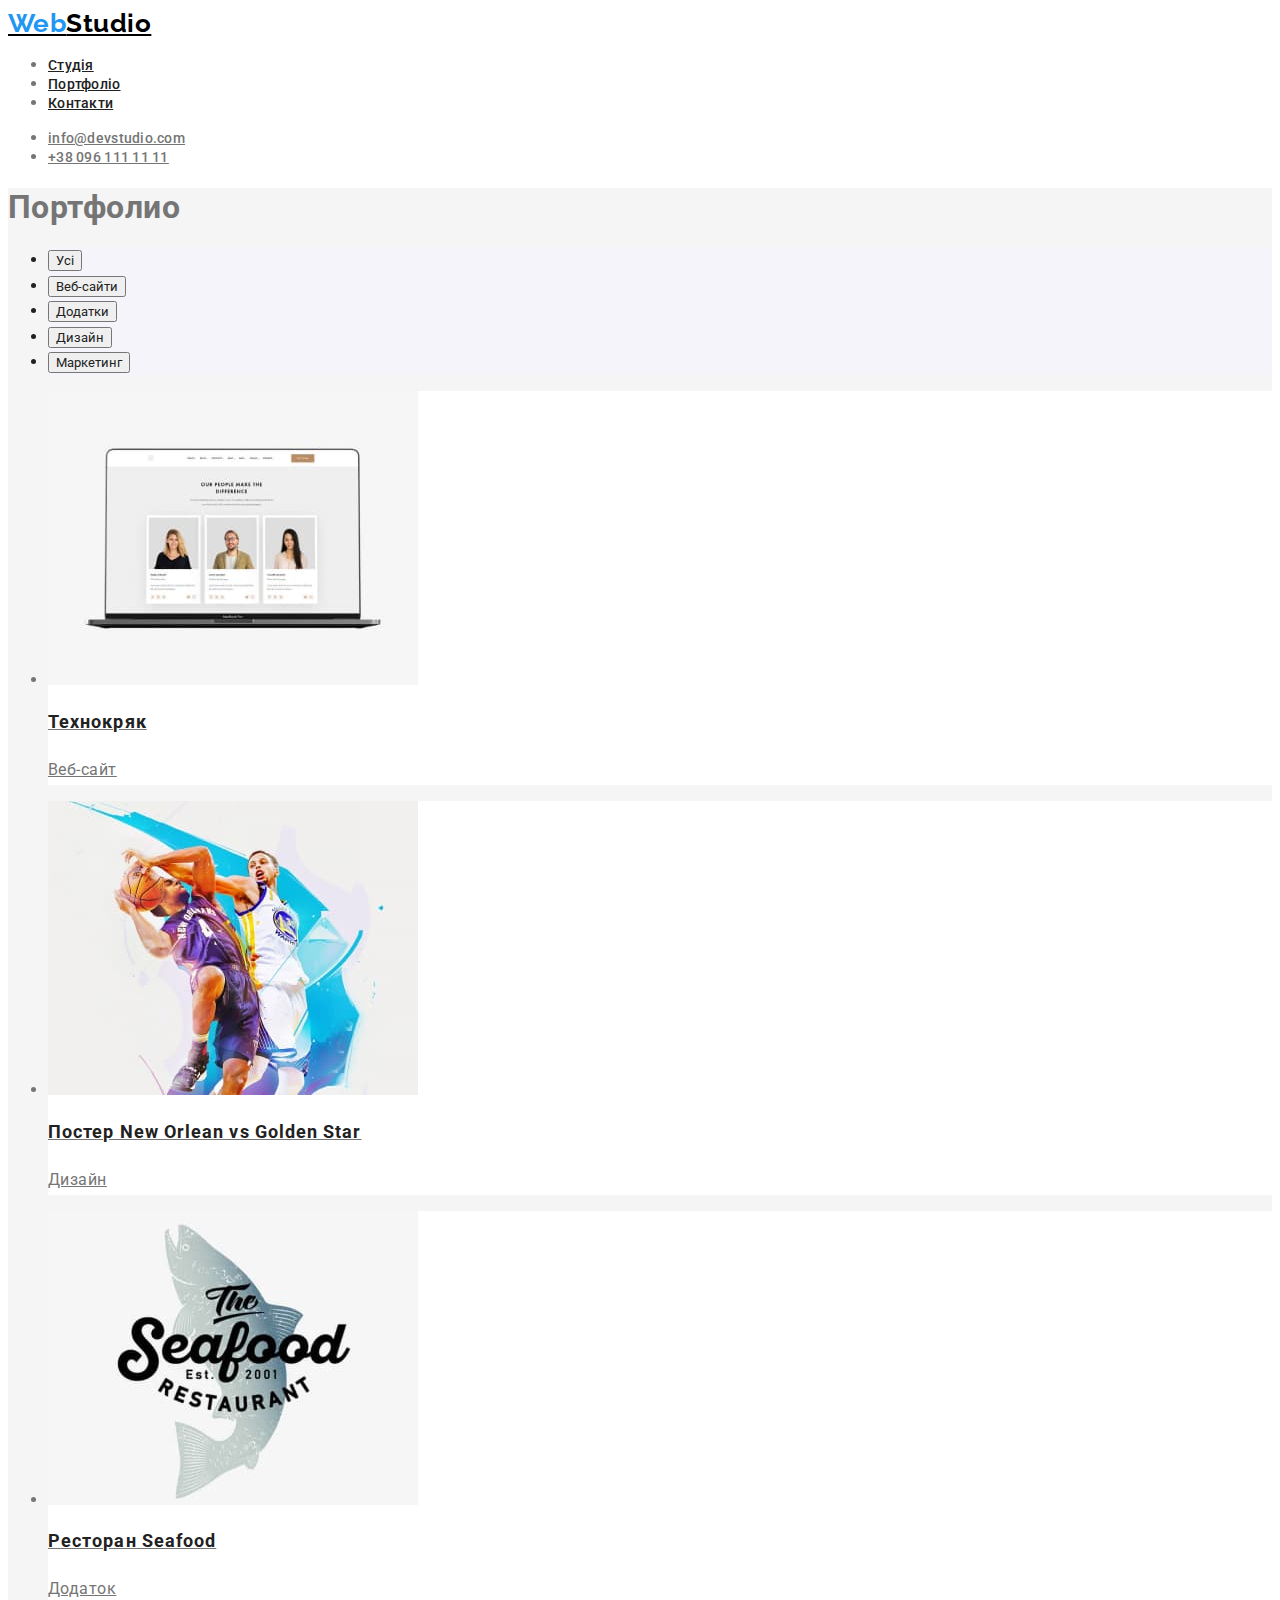
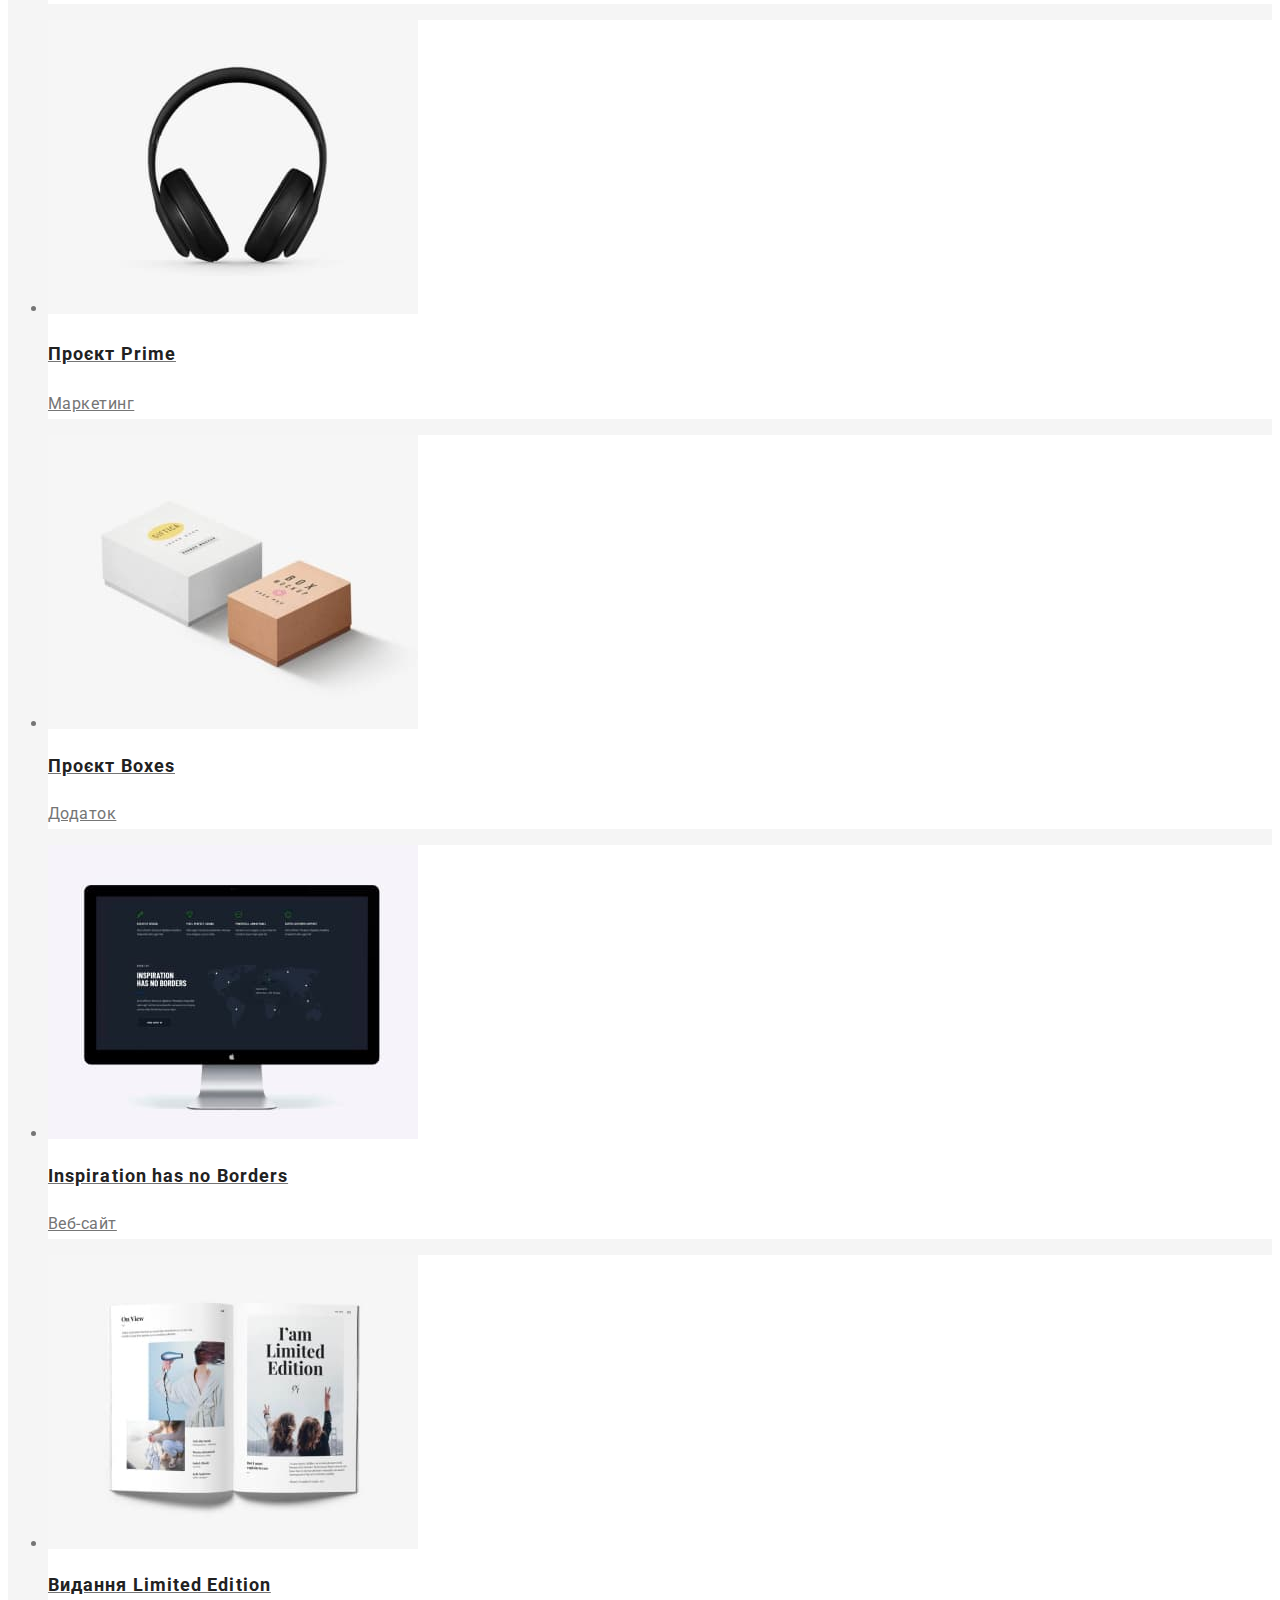
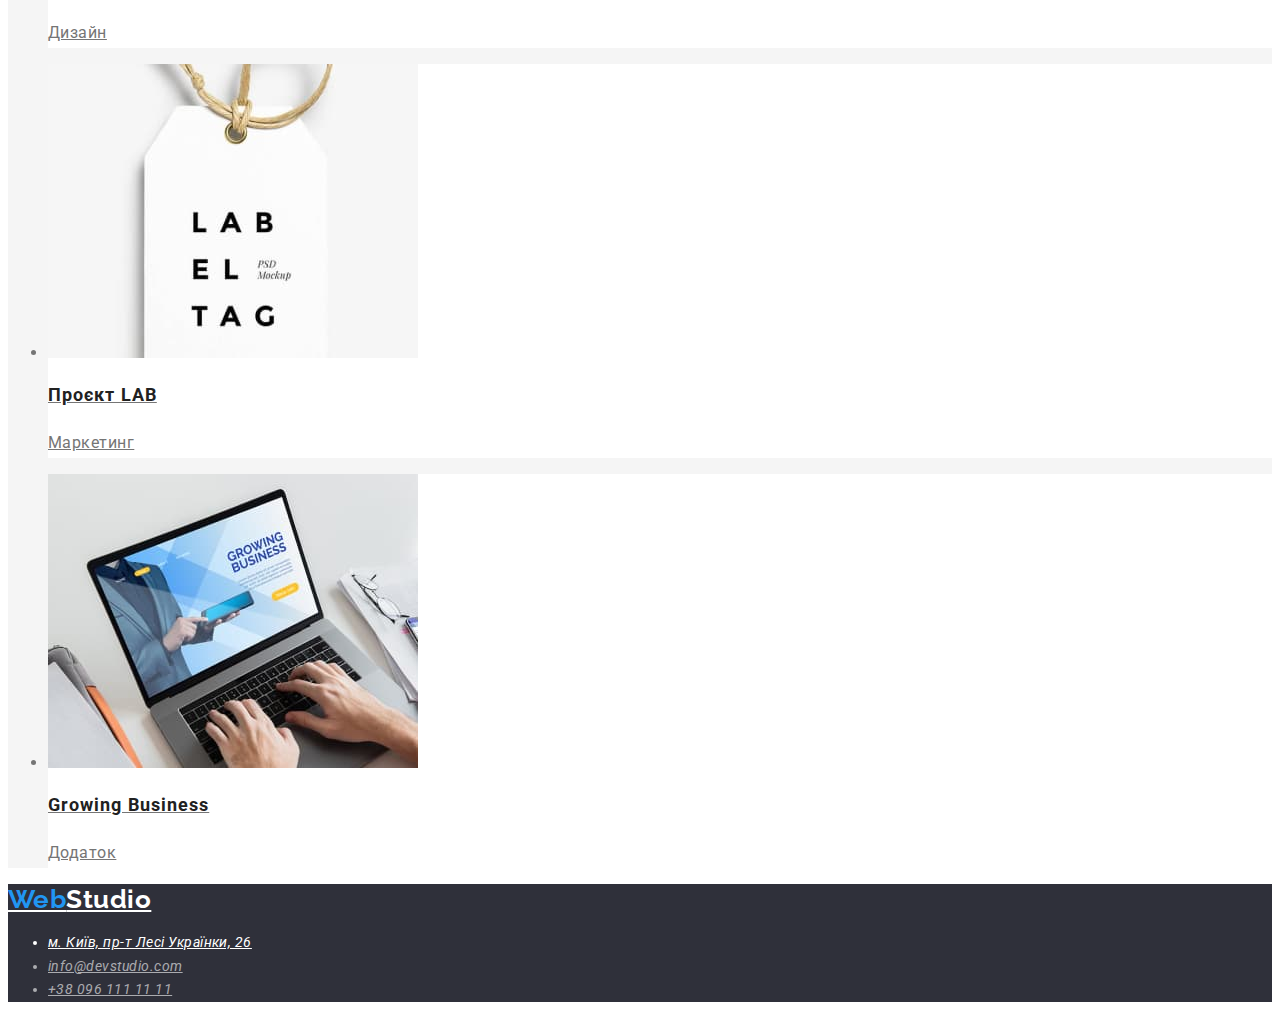
==== portfolio.html @ a5a48037 "Create hw2" ====
<!DOCTYPE html>
<html lang="uk">
<head>
  <meta charset="UTF-8">
  <meta http-equiv="X-UA-Compatible" content="IE=edge">
  <meta name="viewport" content="width=device-width, initial-scale=1.0">
  <title>hw_02</title>
  <!-- <link rel="preconnect" href="https://fonts.googleapis.com">
  <link rel="preconnect" href="https://fonts.gstatic.com" crossorigin> -->
  <link href="https://fonts.googleapis.com/css2?family=Raleway:wght@700&family=Roboto:wght@400;500;700;900&display=swap" rel="stylesheet">
  <link rel="stylesheet" href="./css/styles.css">
</head>
<body>
  <header class="header">
    <a class="logo" href=""><span>Web</span>Studio</a>
      <nav class="navigation-menu">
        <ul>
          <li><a class="item-menu" href="./index.html">Студія</a></li>
          <li><a class="item-menu" href="./portfolio.html">Портфоліо</a></li> 
          <li><a class="item-menu" href="#">Контакти</a></li>  
        </ul>
      </nav>
      <ul>
        <li><a class="contacts" href="mailto:info@devstudio.com">info@devstudio.com</a></li>
        <li><a class="contacts" href="tel:+380961111111">+38 096 111 11 11</a></li>
      </ul>
  </header>

  <main class="portfolio">
    <section class="filter">
    <h1>Портфолио</h1>
      <ul>
        <li class="filter-btn"><button type ="button">Усі</button></li>
        <li class="filter-btn"><button type ="button">Веб-сайти</button></li>
        <li class="filter-btn"><button type ="button">Додатки</button></li>
        <li class="filter-btn"><button type ="button">Дизайн</button></li>
        <li class="filter-btn"><button type ="button">Маркетинг</button></li>
      </ul>

      <ul class="cards_list">
        <li>
          <a href="">
            <img src="./images/veb.jpg" alt="photo veb site" width="370" height="294"/>
            <h2 class="title-project">Технокряк</h2>
            <p class="text-project">Веб-сайт</p>
          </a>
        </li>

        <li>
          <a href="">
            <img src="./images/design.jpg" alt="photo design" width="370" height="294"/>
            <h2 class="title-project">Постер New Orlean vs Golden Star</h2>
            <p class="text-project">Дизайн</p>
          </a>
        </li>

        <li>
          <a href="">
            <img src="./images/seafood.jpg" alt="photo seafood" width="370" height="294"/>
            <h2 class="title-project">Ресторан Seafood</h2>
            <p class="text-project">Додаток</p>
          </a>
        </li>

        <li>
          <a href="">
            <img src="./images/prime.jpg" alt="photo prime" width="370" height="294"/>
            <h3 class="title-project">Проєкт Prime</h3>
            <p class="text-project">Маркетинг</p>
          </a>
        </li>

        <li>
          <a href="">
            <img src="./images/boxes.jpg" alt="photo boxes" width="370" height="294"/>
            <h2 class="title-project">Проєкт Boxes</h2>
            <p class="text-project">Додаток</p>
          </a>
        </li>

        <li>
          <a href="">
            <img src="./images/inspiration.jpg" alt="photo inspiration" width="370" height="294"/>
            <h2 class="title-project">Inspiration has no Borders</h2>
            <p class="text-project">Веб-сайт</p>
          </a>
        </li>

        <li>
          <a href="">
            <img src="./images/limited.jpg" alt="photo limited" width="370" height="294"/>
            <h2 class="title-project">Видання Limited Edition</h2>
            <p class="text-project">Дизайн</p>
          </a>
        </li>

        <li>
          <a href="">
            <img src="./images/lab.jpg" alt="photo lab" width="370" height="294"/>
            <h2 class="title-project">Проєкт LAB</h2>
            <p class="text-project">Маркетинг</p>
          </a>
        </li>

        <li>
          <a href="">
            <img src="./images/growing.jpg" alt="photo growing" width="370" height="294"/>
            <h2 class="title-project">Growing Business</h2>
            <p class="text-project">Додаток</p>
          </a>
        </li>
      </ul>
    </section>

  </main>

  <footer class="footer">
    <a class="logo" href=""><span>Web</span>Studio</a>
      <address>
        <ul>
          <li class="location"><a href="#">м. Київ, пр-т Лесі Українки, 26</a></li>
          <li class="foter-contacts"><a href="mailto:info@devstudio.com">info@devstudio.com</a></li>
          <li class="foter-contacts"><a href="tel:+380961111111">+38 096 111 11 11</a></li>
        </ul>
      </address>
  </footer>
  
</body>
</html>
---- css/styles.css ----
/* колір головного тексту #757575 */
/* другорялний колір тексту #212121 */
/* колір логотипу #000000 */
/* колір фона ховера #2196F3 */
/* колір тексту ховера #FFFFFF */
/* колір банера.футера #2F303A */
/* другорялний колір сторінки #F5F5F5 */
/* колір адреса футера rgba(255, 255, 255, 0.6); */
:root{
--primery-tetx-color: #757575;
--title-text-color: #212121;
--primery-white-color: #FFFFFF;
--accent-color: #2196F3;

}
 body{
  background-color: var(--primery-white-color);
  color: var(--primery-tetx-color);
  font-family: 'Roboto' , sans-serif;
  letter-spacing: 0.03em;
 }

/* Cторінка Студія */
 .logo{
  color:#000000;
  font-family: 'Raleway';
  font-weight: 700;
  font-size: 26px;
  line-height: 1.2;
  letter-spacing: inherit;
 }
 .logo > span{
  color:#2196F3;
 }
 button{
  cursor: pointer;
 }
button,
a{
  font-family: inherit;
  color: inherit;
}
 .item-menu{
  color:var(--title-text-color);
  font-weight: 500;
  font-size: 14px;
  line-height: 1.1;
  letter-spacing: 0.02em;
 }
 .item-menu:hover,
 .item-menu:focus
 {
  color:var(--accent-color);
 }
 .contacts{
  font-weight: 500;
  font-size: 14px;
  line-height: 1.1;
  letter-spacing: 0.02em;
 }
 .contacts:hover{
  color:#2196F3;
 }
 .coll-back{
  background-color:#2F303A;
}
.hero{
  color:var(--primery-white-color);
  font-weight: 900;
  font-size: 44px;
  line-height: 1.4px;
  letter-spacing: 0.06em;
  text-transform: uppercase;
}
.btn{
  color:var(--primery-white-color);
  font-weight: 700;
  font-size: 16px;
  line-height: 1.9px;
  letter-spacing: 0.06em;
  background: var(--accent-color);
}
.title{
  color: var(--title-text-color);
  font-weight: 700;
  font-size: 14px;
  line-height: 1.1px;
  text-transform: uppercase;
}

.text{
  font-weight: 400;
  font-size: 14px;
  line-height: 1.7px;
}
.activity > .title{
  font-weight: 700;
  font-size: 36px;
  line-height: 1.2px;
}
.teams{
  background-color: #F5F4FA;;
}
.tims-galery > li{
  background-color: var(--primery-white-color);
}
.teams > .title{
  font-weight: 700;
  font-size: 36px;
  line-height: 1.2;
}
.name{
  color:var(--title-text-color);
  font-weight: 500;
  font-size: 16px;
  line-height: 1.2;
}
.role{
  font-size: 16px;
  line-height: 1.2;
}
.footer{
  background-color:#2F303A;
  font-family: 'Roboto' , sans-serif;
}
.footer > .logo{
  color: var(--primery-white-color)
}

.location{
  color:var(--primery-white-color);
  font-size: 14px;
  line-height: 1.7;
}
.foter-contacts{
  color: rgba(255, 255, 255, 0.6);
  font-size: 14px;
  line-height: 1.7;
}
.foter-contacts:hover,
.foter-contacts:focus{
  color:var(--accent-color);
}



/* Cторінка Портфоліо */
.portfolio{
  background-color: #F5F5F5;
}
.filter-btn{
  color: var(--title-text-color);
  background-color: #F5F4FA;
  font-weight: 500;
  font-size: 16px;
  line-height: 1.6;
}
.filter-btn:hover,
.filter-btn:focus{
  color: var(--primery-white-color);
  background-color: var(--accent-color);
}
.cards_list > li{
background-color:var(--primery-white-color);
}
.title-project{
  color: var(--title-text-color);
  font-weight: 700;
  font-size: 18px;
  line-height: 2;
  letter-spacing: 0.06em;
}
.text-project{
  font-size: 16px;
  line-height: 1.8;
}
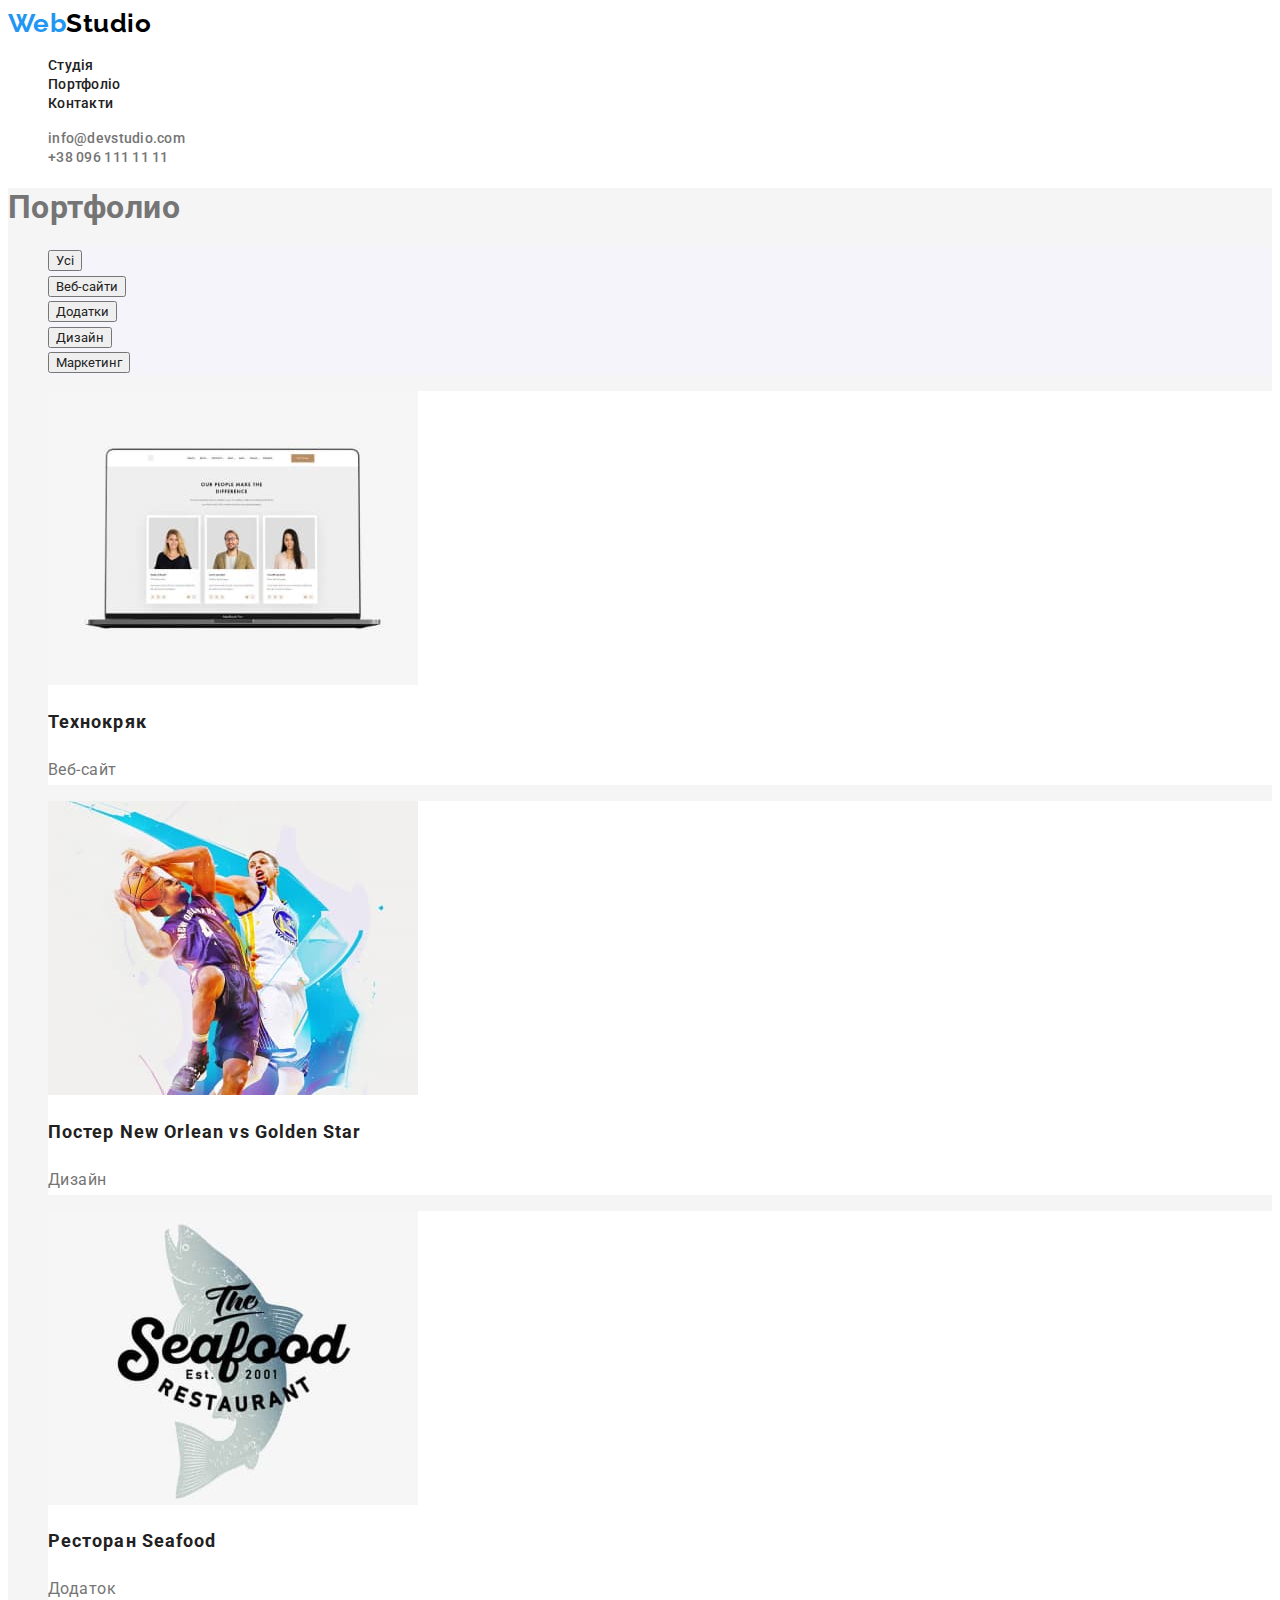
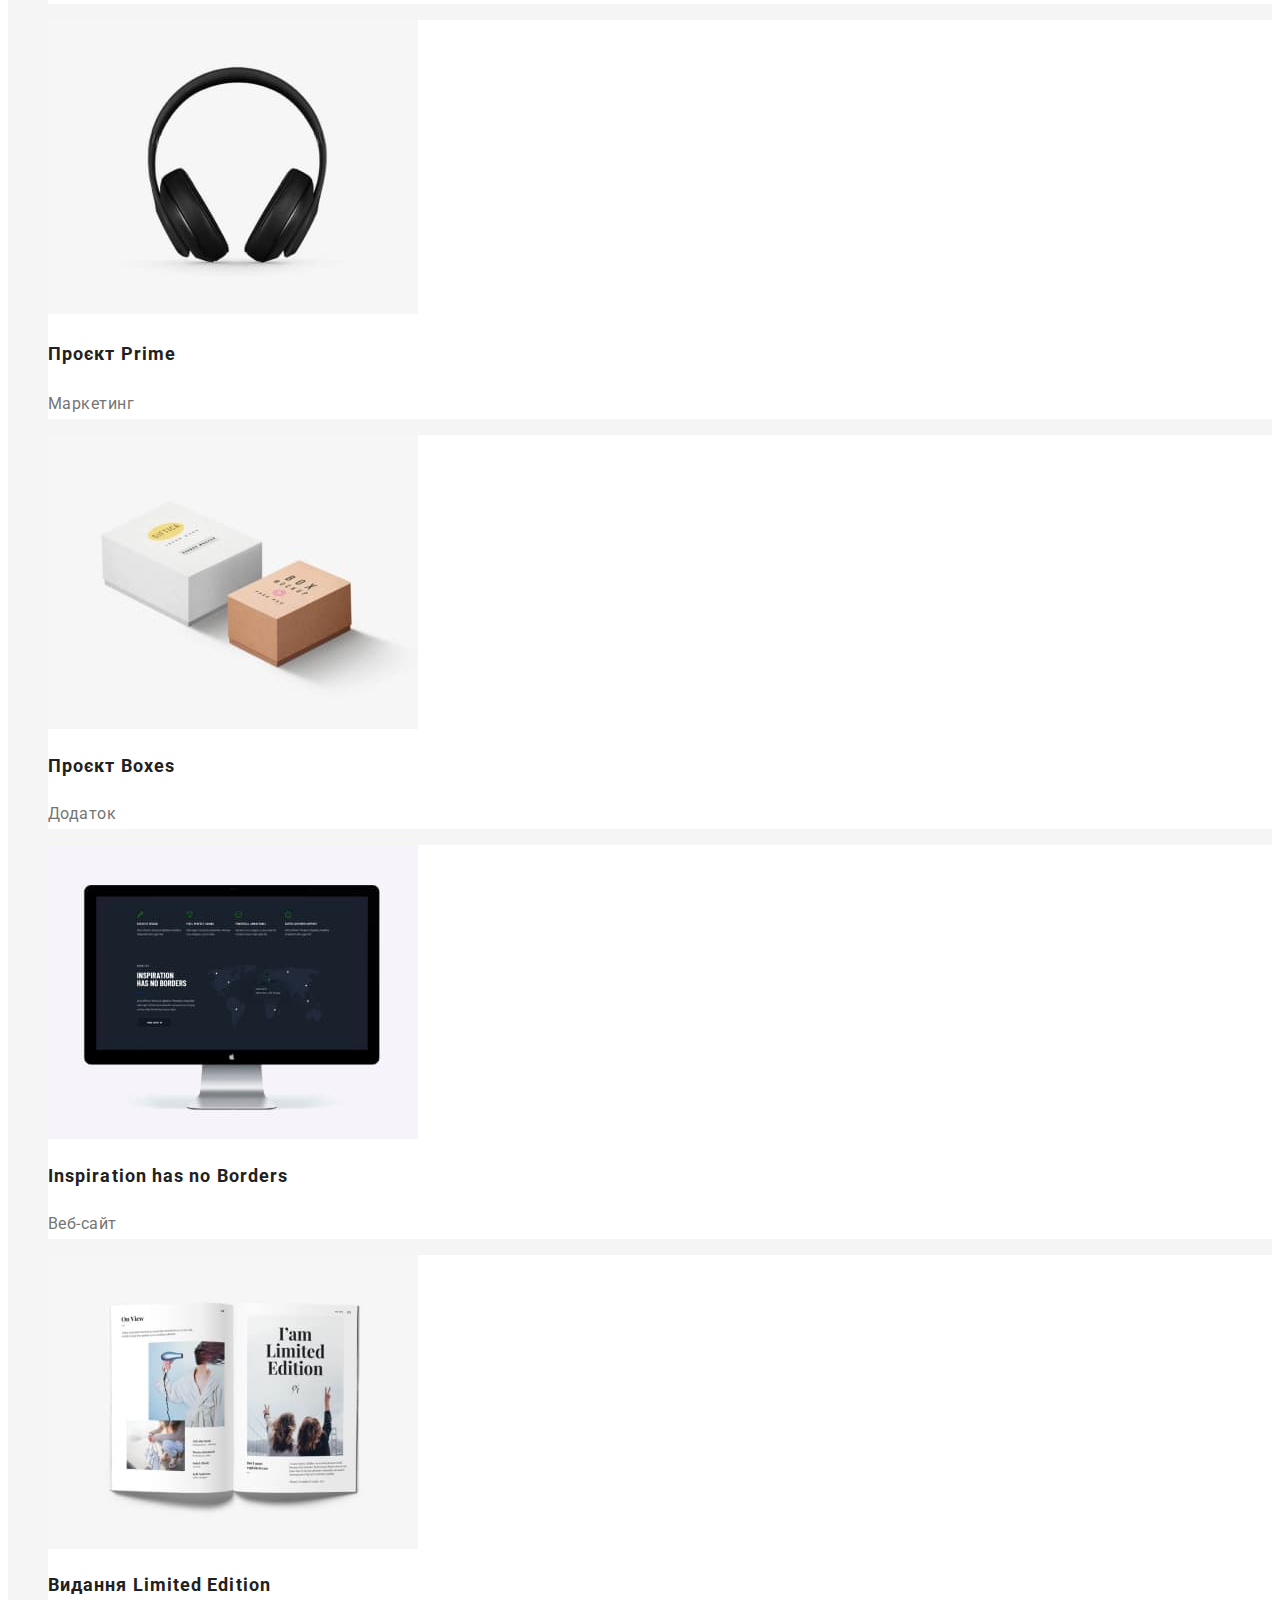
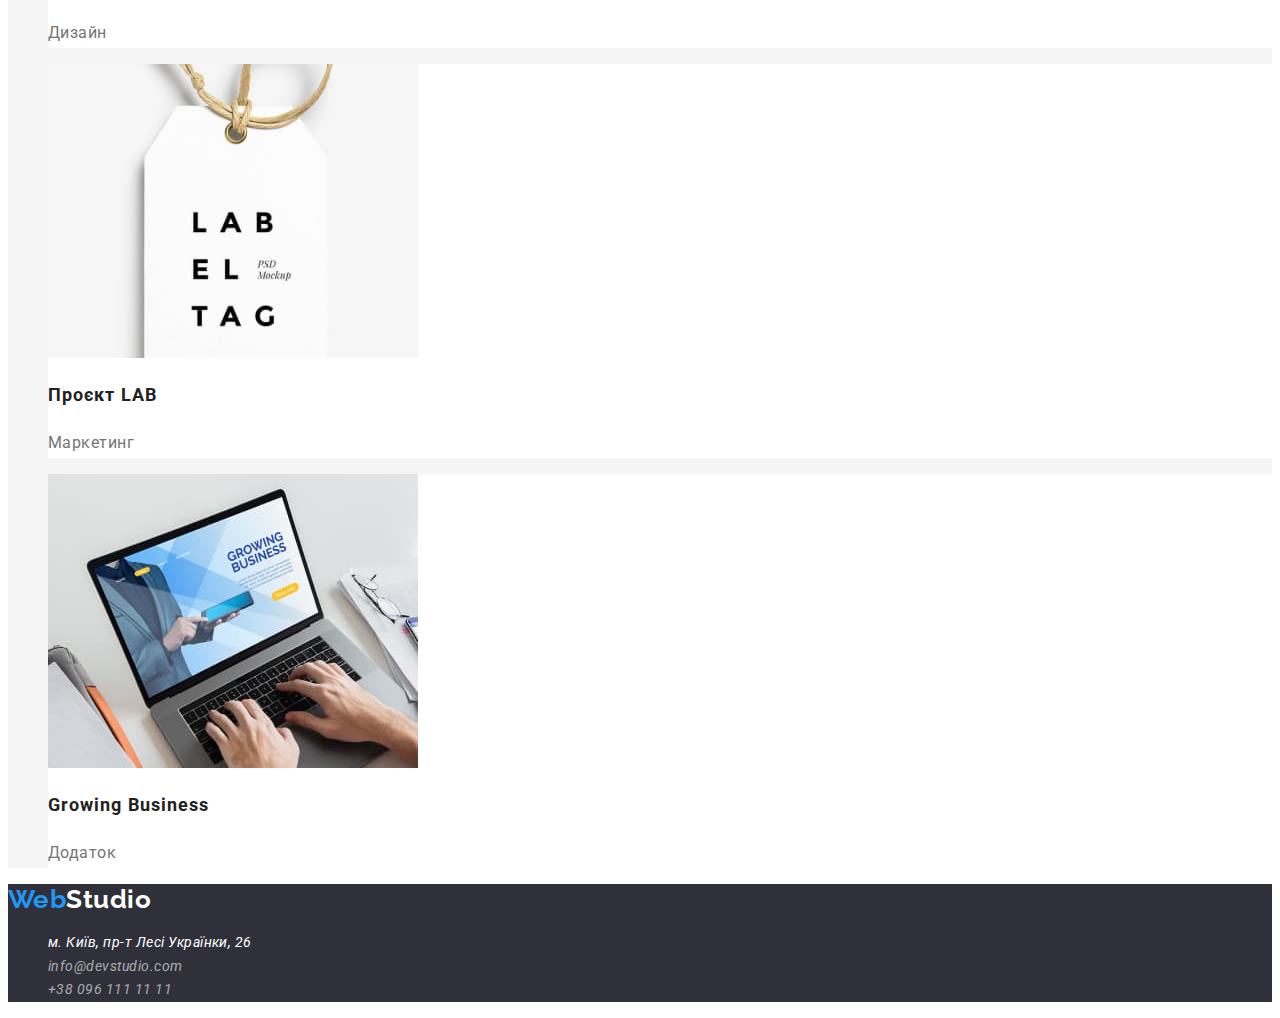
==== commit 99b5ed93: "зміни у розмітці та стилях" ====
--- a/portfolio.html
+++ b/portfolio.html
@@ -30,11 +30,11 @@
     <section class="filter">
     <h1>Портфолио</h1>
       <ul>
-        <li class="filter-btn"><button type ="button">Усі</button></li>
-        <li class="filter-btn"><button type ="button">Веб-сайти</button></li>
-        <li class="filter-btn"><button type ="button">Додатки</button></li>
-        <li class="filter-btn"><button type ="button">Дизайн</button></li>
-        <li class="filter-btn"><button type ="button">Маркетинг</button></li>
+        <li class="filter-btn"><button class= "text-btn" type ="button">Усі</button></li>
+        <li class="filter-btn"><button class= "text-btn" type ="button">Веб-сайти</button></li>
+        <li class="filter-btn"><button class= "text-btn" type ="button">Додатки</button></li>
+        <li class="filter-btn"><button class= "text-btn" type ="button">Дизайн</button></li>
+        <li class="filter-btn"><button class= "text-btn" type ="button">Маркетинг</button></li>
       </ul>
 
       <ul class="cards_list">
@@ -118,9 +118,9 @@
     <a class="logo" href=""><span>Web</span>Studio</a>
       <address>
         <ul>
-          <li class="location"><a href="#">м. Київ, пр-т Лесі Українки, 26</a></li>
-          <li class="foter-contacts"><a href="mailto:info@devstudio.com">info@devstudio.com</a></li>
-          <li class="foter-contacts"><a href="tel:+380961111111">+38 096 111 11 11</a></li>
+          <li><a class="location" href="#">м. Київ, пр-т Лесі Українки, 26</a></li>
+          <li><a class="foter-contacts" href="mailto:info@devstudio.com">info@devstudio.com</a></li>
+          <li><a class="foter-contacts" href="tel:+380961111111">+38 096 111 11 11</a></li>
         </ul>
       </address>
   </footer>
--- a/css/styles.css
+++ b/css/styles.css
@@ -28,6 +28,7 @@
   font-size: 26px;
   line-height: 1.2;
   letter-spacing: inherit;
+  text-decoration: none;
  }
  .logo > span{
   color:#2196F3;
@@ -40,12 +41,16 @@
   font-family: inherit;
   color: inherit;
 }
+ul{
+  list-style: none;
+}
  .item-menu{
   color:var(--title-text-color);
   font-weight: 500;
   font-size: 14px;
   line-height: 1.1;
   letter-spacing: 0.02em;
+  text-decoration: none;
  }
  .item-menu:hover,
  .item-menu:focus
@@ -57,12 +62,14 @@
   font-size: 14px;
   line-height: 1.1;
   letter-spacing: 0.02em;
+  text-decoration: none;
  }
  .contacts:hover{
   color:#2196F3;
  }
  .coll-back{
   background-color:#2F303A;
+  text-align: center;
 }
 .hero{
   color:var(--primery-white-color);
@@ -71,6 +78,7 @@
   line-height: 1.4px;
   letter-spacing: 0.06em;
   text-transform: uppercase;
+ 
 }
 .btn{
   color:var(--primery-white-color);
@@ -79,6 +87,7 @@
   line-height: 1.9px;
   letter-spacing: 0.06em;
   background: var(--accent-color);
+
 }
 .title{
   color: var(--title-text-color);
@@ -93,21 +102,18 @@
   font-size: 14px;
   line-height: 1.7px;
 }
-.activity > .title{
+.activity > .title,
+.teams > .title{
   font-weight: 700;
   font-size: 36px;
   line-height: 1.2px;
+  text-align: center;
 }
 .teams{
   background-color: #F5F4FA;;
 }
 .tims-galery > li{
   background-color: var(--primery-white-color);
-}
-.teams > .title{
-  font-weight: 700;
-  font-size: 36px;
-  line-height: 1.2;
 }
 .name{
   color:var(--title-text-color);
@@ -131,11 +137,13 @@
   color:var(--primery-white-color);
   font-size: 14px;
   line-height: 1.7;
+  text-decoration: none;
 }
 .foter-contacts{
   color: rgba(255, 255, 255, 0.6);
   font-size: 14px;
   line-height: 1.7;
+  text-decoration: none;
 }
 .foter-contacts:hover,
 .foter-contacts:focus{
@@ -155,6 +163,9 @@
   font-size: 16px;
   line-height: 1.6;
 }
+.text-btn{
+  text-align: center;
+}
 .filter-btn:hover,
 .filter-btn:focus{
   color: var(--primery-white-color);
@@ -162,6 +173,9 @@
 }
 .cards_list > li{
 background-color:var(--primery-white-color);
+}
+a{
+  text-decoration: none;
 }
 .title-project{
   color: var(--title-text-color);
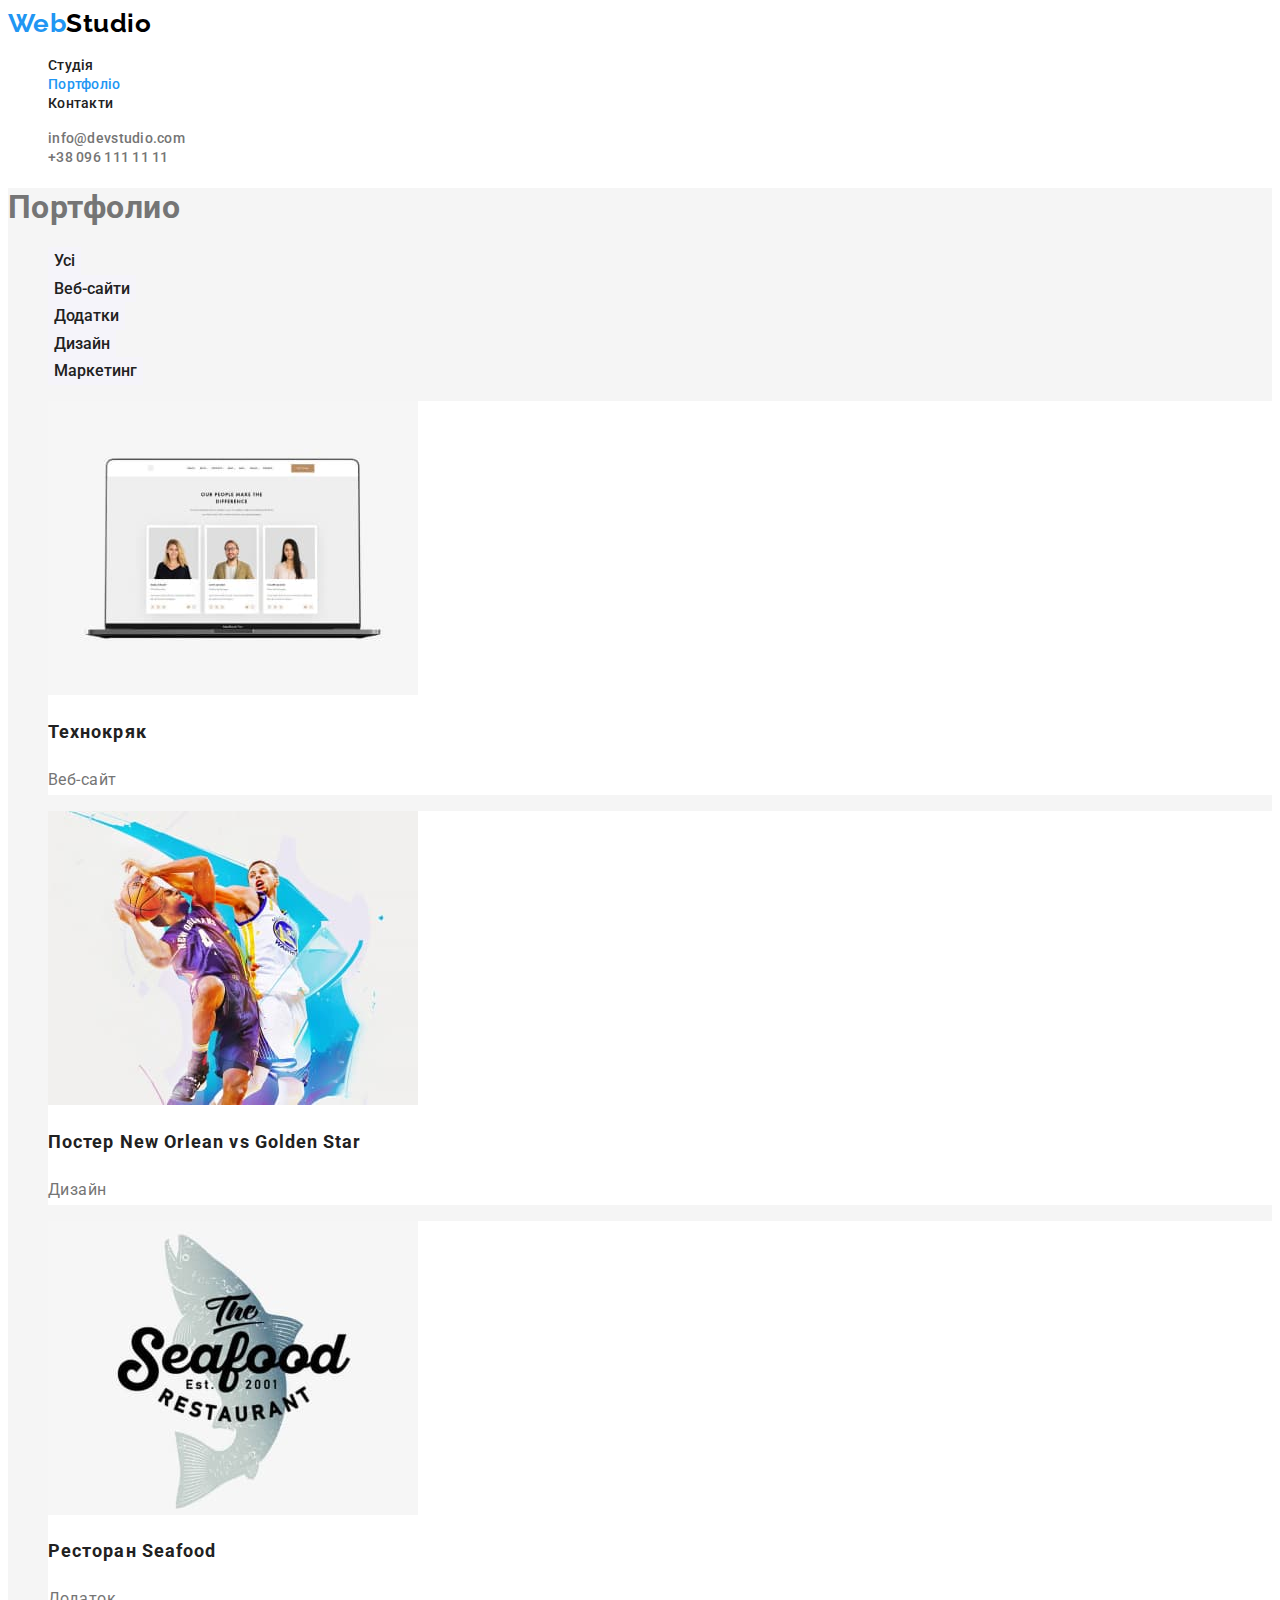
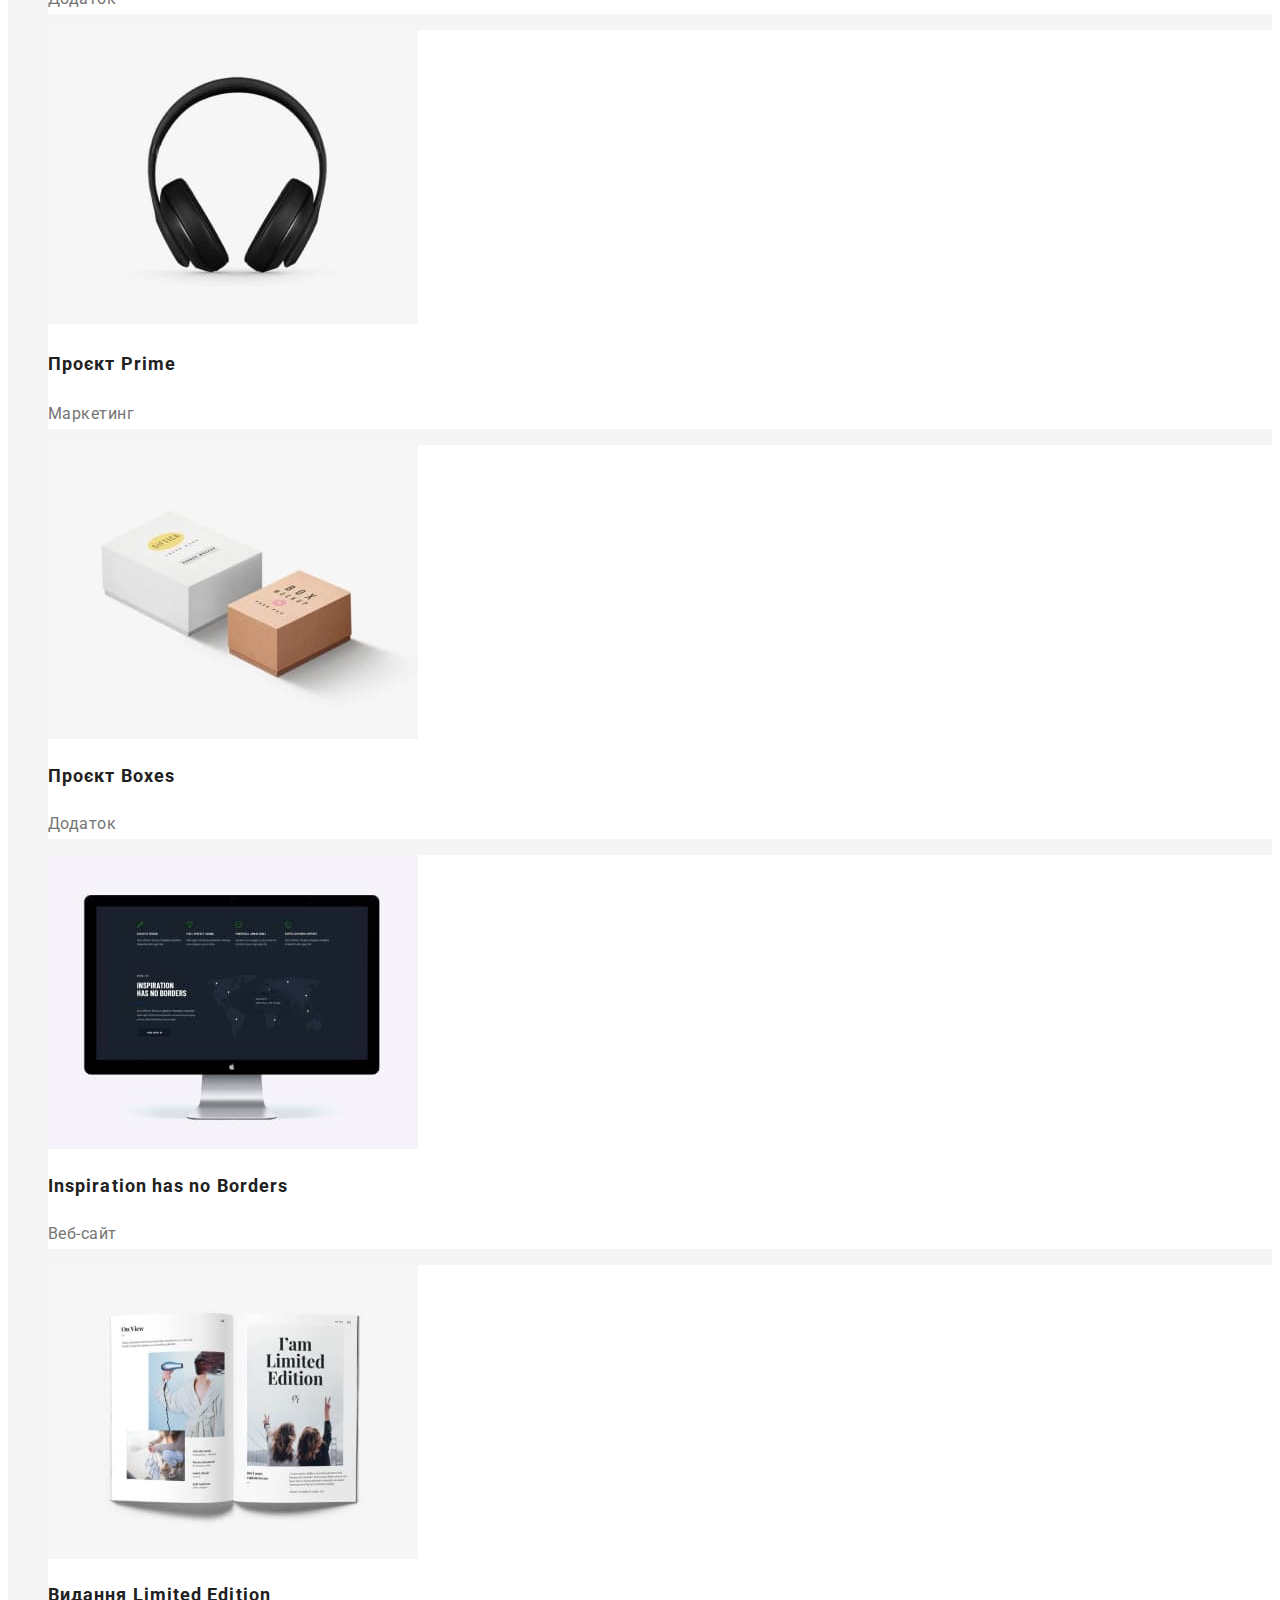
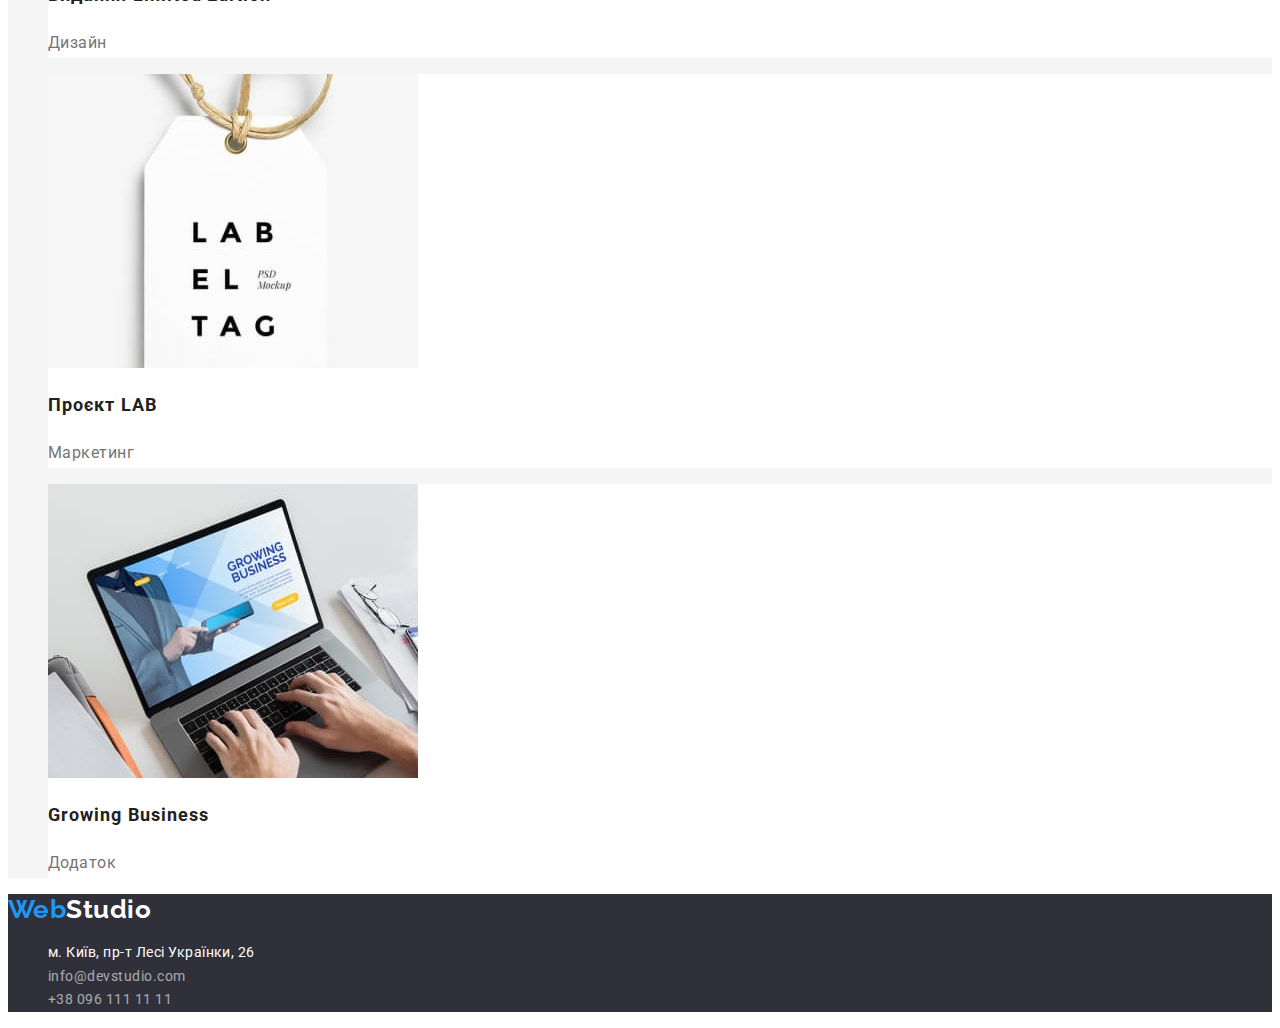
==== commit 581bbf67: "внесені зміни у styles.css" ====
--- a/portfolio.html
+++ b/portfolio.html
@@ -16,7 +16,7 @@
       <nav class="navigation-menu">
         <ul>
           <li><a class="item-menu" href="./index.html">Студія</a></li>
-          <li><a class="item-menu" href="./portfolio.html">Портфоліо</a></li> 
+          <li><a class="item-menu current" href="./portfolio.html">Портфоліо</a></li> 
           <li><a class="item-menu" href="#">Контакти</a></li>  
         </ul>
       </nav>
--- a/css/styles.css
+++ b/css/styles.css
@@ -29,17 +29,20 @@
   line-height: 1.2;
   letter-spacing: inherit;
   text-decoration: none;
+  outline: none;
  }
  .logo > span{
   color:#2196F3;
  }
  button{
+  border: 0;
   cursor: pointer;
  }
 button,
 a{
   font-family: inherit;
   color: inherit;
+  outline: none;
 }
 ul{
   list-style: none;
@@ -51,11 +54,16 @@
   line-height: 1.1;
   letter-spacing: 0.02em;
   text-decoration: none;
+  cursor: pointer;
  }
  .item-menu:hover,
  .item-menu:focus
  {
   color:var(--accent-color);
+  outline:none;
+ }
+ .current{
+  color:var(--accent-color);
  }
  .contacts{
   font-weight: 500;
@@ -63,9 +71,12 @@
   line-height: 1.1;
   letter-spacing: 0.02em;
   text-decoration: none;
- }
- .contacts:hover{
+  cursor: pointer;
+ }
+ .contacts:hover,
+ .contacts:focus{
   color:#2196F3;
+  outline:none;
  }
  .coll-back{
   background-color:#2F303A;
@@ -75,7 +86,7 @@
   color:var(--primery-white-color);
   font-weight: 900;
   font-size: 44px;
-  line-height: 1.4px;
+  line-height: 1.4;
   letter-spacing: 0.06em;
   text-transform: uppercase;
  
@@ -84,7 +95,7 @@
   color:var(--primery-white-color);
   font-weight: 700;
   font-size: 16px;
-  line-height: 1.9px;
+  line-height: 1.9;
   letter-spacing: 0.06em;
   background: var(--accent-color);
 
@@ -93,20 +104,20 @@
   color: var(--title-text-color);
   font-weight: 700;
   font-size: 14px;
-  line-height: 1.1px;
+  line-height: 1.1;
   text-transform: uppercase;
 }
 
 .text{
   font-weight: 400;
   font-size: 14px;
-  line-height: 1.7px;
+  line-height: 1.7;
 }
 .activity > .title,
 .teams > .title{
   font-weight: 700;
   font-size: 36px;
-  line-height: 1.2px;
+  line-height: 1.2;
   text-align: center;
 }
 .teams{
@@ -138,16 +149,21 @@
   font-size: 14px;
   line-height: 1.7;
   text-decoration: none;
+  font-family: inherit;
+  font-style: normal;
+  outline: none;
 }
 .foter-contacts{
   color: rgba(255, 255, 255, 0.6);
   font-size: 14px;
   line-height: 1.7;
   text-decoration: none;
+  font-style: normal;
 }
 .foter-contacts:hover,
 .foter-contacts:focus{
   color:var(--accent-color);
+  outline: none;
 }
 
 
@@ -156,18 +172,16 @@
 .portfolio{
   background-color: #F5F5F5;
 }
-.filter-btn{
+.text-btn{
   color: var(--title-text-color);
   background-color: #F5F4FA;
   font-weight: 500;
   font-size: 16px;
   line-height: 1.6;
-}
-.text-btn{
   text-align: center;
 }
-.filter-btn:hover,
-.filter-btn:focus{
+.text-btn:hover,
+.text-btn:focus{
   color: var(--primery-white-color);
   background-color: var(--accent-color);
 }
